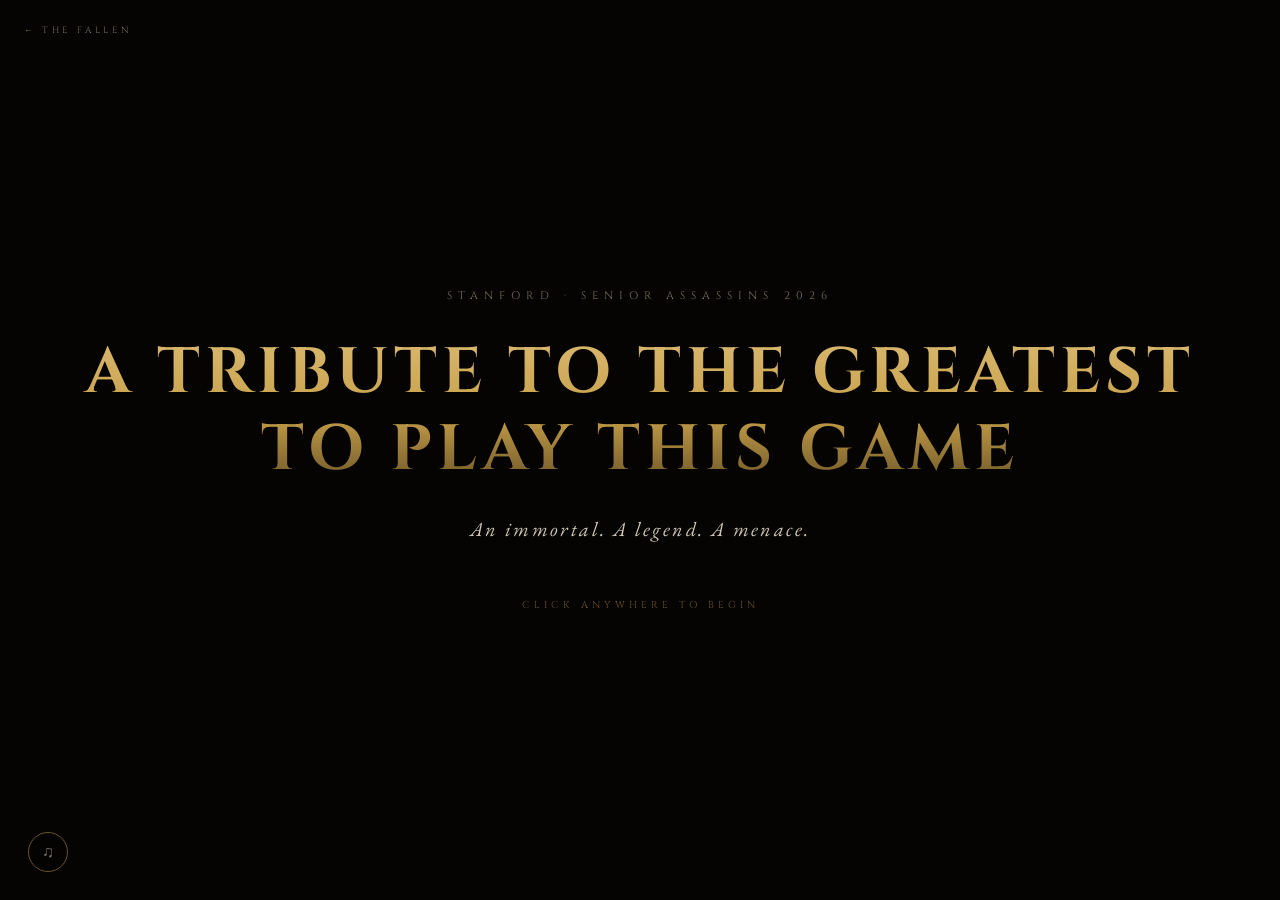
==== greatest.html @ 8500c0b1 "feat: self-tribute slideshow page" ====
<!doctype html>
<html lang="en">
<head>
  <meta charset="utf-8" />
  <meta name="viewport" content="width=device-width, initial-scale=1" />
  <title>A Tribute to the Greatest to Play This Game</title>
  <link rel="preconnect" href="https://fonts.googleapis.com" />
  <link rel="preconnect" href="https://fonts.gstatic.com" crossorigin />
  <link
    href="https://fonts.googleapis.com/css2?family=Cinzel:wght@400;500;600;700&family=EB+Garamond:ital,wght@0,400;0,500;1,400&display=swap"
    rel="stylesheet"
  />
  <style>
    :root {
      --bg:       #0a0908;
      --bg-deep:  #050403;
      --gold:     #c8a14a;
      --gold-soft:#d9b870;
      --gold-dim: #6a5326;
      --bone:     #e8dcc4;
      --text:     #cfc6b3;
      --muted:    #7a6f5d;
      --display:  "Cinzel", Georgia, serif;
      --body:     "EB Garamond", Georgia, serif;
    }

    * { box-sizing: border-box; margin: 0; padding: 0; }

    html, body {
      width: 100%; height: 100%;
      background: var(--bg);
      color: var(--bone);
      font-family: var(--display);
      -webkit-font-smoothing: antialiased;
      overflow: hidden;
      user-select: none;
    }

    /* ── ambient embers ── */
    .embers {
      position: fixed; inset: 0;
      pointer-events: none; z-index: 2; overflow: hidden;
    }
    .embers span {
      position: absolute; bottom: -10px;
      width: 2px; height: 2px;
      background: var(--gold); border-radius: 50%; opacity: 0;
      box-shadow: 0 0 6px var(--gold), 0 0 12px var(--gold-soft);
      animation: rise 14s linear infinite;
    }
    .embers span:nth-child(1)  { left: 8%;  animation-delay: 0s;   animation-duration: 16s; }
    .embers span:nth-child(2)  { left: 20%; animation-delay: 3s;   animation-duration: 19s; }
    .embers span:nth-child(3)  { left: 35%; animation-delay: 6s;   animation-duration: 14s; }
    .embers span:nth-child(4)  { left: 50%; animation-delay: 1s;   animation-duration: 22s; }
    .embers span:nth-child(5)  { left: 65%; animation-delay: 8s;   animation-duration: 17s; }
    .embers span:nth-child(6)  { left: 80%; animation-delay: 4s;   animation-duration: 20s; }
    .embers span:nth-child(7)  { left: 92%; animation-delay: 9s;   animation-duration: 15s; }
    @keyframes rise {
      0%   { transform: translateY(0) translateX(0);         opacity: 0; }
      10%  { opacity: 0.9; }
      50%  { transform: translateY(-50vh) translateX(20px); }
      90%  { opacity: 0.5; }
      100% { transform: translateY(-105vh) translateX(-20px); opacity: 0; }
    }

    /* ── vignette ── */
    .vignette {
      position: fixed; inset: 0; z-index: 3; pointer-events: none;
      background: radial-gradient(ellipse at center, transparent 45%, rgba(0,0,0,0.75) 100%);
    }

    /* ── intro title card ── */
    #intro {
      position: fixed; inset: 0; z-index: 10;
      display: flex; flex-direction: column;
      align-items: center; justify-content: center;
      background: var(--bg-deep);
      cursor: pointer;
      transition: opacity 1.2s ease;
    }
    #intro.fade-out { opacity: 0; pointer-events: none; }

    .intro-eyebrow {
      font-size: 11px; letter-spacing: 0.55em;
      text-transform: uppercase; color: var(--muted);
      margin-bottom: 32px;
      animation: fadein 1.5s ease-out 0.3s backwards;
    }
    .intro-title {
      font-size: clamp(28px, 5vw, 64px);
      font-weight: 700; letter-spacing: 0.08em;
      text-transform: uppercase; text-align: center;
      line-height: 1.2; padding: 0 24px;
      background: linear-gradient(180deg, var(--gold-soft) 0%, var(--gold) 50%, var(--gold-dim) 100%);
      -webkit-background-clip: text; background-clip: text;
      -webkit-text-fill-color: transparent;
      animation: fadein 1.8s ease-out 0.8s backwards;
    }
    .intro-sub {
      font-family: var(--body); font-style: italic;
      font-size: clamp(14px, 1.8vw, 20px);
      color: var(--text); letter-spacing: 0.12em;
      margin-top: 28px;
      animation: fadein 1.8s ease-out 1.4s backwards;
    }
    .intro-cta {
      font-size: 10px; letter-spacing: 0.4em;
      text-transform: uppercase; color: var(--gold-dim);
      margin-top: 56px;
      animation: blink-slow 2s ease-in-out 2.5s infinite backwards;
    }
    @keyframes fadein {
      from { opacity: 0; transform: translateY(12px); }
      to   { opacity: 1; transform: translateY(0); }
    }
    @keyframes blink-slow {
      0%, 100% { opacity: 0.3; } 50% { opacity: 1; }
    }

    /* ── slideshow ── */
    #slideshow {
      position: fixed; inset: 0; z-index: 1;
    }

    .slide {
      position: absolute; inset: 0;
      opacity: 0; transition: opacity 1.4s ease;
      overflow: hidden;
    }
    .slide.active { opacity: 1; }
    .slide.active .slide-img { animation: ken-burns 8s ease-in-out forwards; }

    .slide-img {
      width: 100%; height: 100%;
      object-fit: cover; object-position: center top;
      display: block;
      filter: grayscale(0.15) contrast(1.05) brightness(0.82);
      transform-origin: center center;
    }

    /* alternate Ken Burns directions for variety */
    .slide:nth-child(odd)  .slide-img { transform-origin: 60% 40%; }
    .slide:nth-child(even) .slide-img { transform-origin: 40% 60%; }

    @keyframes ken-burns {
      from { transform: scale(1); }
      to   { transform: scale(1.08); }
    }

    /* dark gradient overlay at bottom for caption legibility */
    .slide::after {
      content: "";
      position: absolute; bottom: 0; left: 0; right: 0; height: 50%;
      background: linear-gradient(to bottom, transparent, rgba(5,4,3,0.92));
      pointer-events: none;
    }

    /* ── captions ── */
    .slide-caption {
      position: absolute; bottom: 0; left: 0; right: 0;
      z-index: 4; text-align: center;
      padding: 0 32px 64px;
      pointer-events: none;
      opacity: 0; transform: translateY(10px);
      transition: opacity 0.8s ease 0.6s, transform 0.8s ease 0.6s;
    }
    .slide.active .slide-caption {
      opacity: 1; transform: translateY(0);
    }
    .caption-name {
      font-size: clamp(28px, 5vw, 64px);
      font-weight: 700; letter-spacing: 0.1em;
      text-transform: uppercase;
      background: linear-gradient(180deg, var(--gold-soft) 0%, var(--gold) 60%, var(--gold-dim) 100%);
      -webkit-background-clip: text; background-clip: text;
      -webkit-text-fill-color: transparent;
      line-height: 1;
      margin-bottom: 10px;
    }
    .caption-line {
      font-family: var(--body); font-style: italic;
      font-size: clamp(16px, 2.2vw, 26px);
      color: var(--text); letter-spacing: 0.08em;
    }

    /* ── progress dots ── */
    #dots {
      position: fixed; bottom: 28px; left: 50%;
      transform: translateX(-50%);
      z-index: 5; display: flex; gap: 10px;
    }
    .dot {
      width: 6px; height: 6px; border-radius: 50%;
      background: var(--gold-dim);
      transition: background 0.4s, transform 0.4s;
      cursor: pointer;
    }
    .dot.active { background: var(--gold); transform: scale(1.4); }

    /* ── nav arrows ── */
    .arrow {
      position: fixed; top: 50%; z-index: 5;
      transform: translateY(-50%);
      background: none; border: none;
      color: var(--gold-dim); font-size: 28px;
      cursor: pointer; padding: 16px;
      transition: color 0.3s; line-height: 1;
    }
    .arrow:hover { color: var(--gold); }
    .arrow-prev { left: 12px; }
    .arrow-next { right: 12px; }

    /* ── music button ── */
    .music-btn {
      position: fixed; bottom: 28px; left: 28px;
      z-index: 20; width: 40px; height: 40px;
      border-radius: 50%;
      background: rgba(5,4,3,0.88);
      border: 1px solid var(--gold-dim);
      color: var(--muted); font-size: 16px;
      cursor: pointer; display: flex;
      align-items: center; justify-content: center;
      transition: border-color 0.3s, color 0.3s, box-shadow 0.3s;
    }
    .music-btn:hover { border-color: var(--gold); color: var(--gold); }
    .music-btn.playing {
      border-color: var(--gold); color: var(--gold);
      animation: music-pulse 2s ease-in-out infinite;
    }
    @keyframes music-pulse {
      0%, 100% { box-shadow: 0 0 14px rgba(200,161,74,0.2); }
      50%       { box-shadow: 0 0 28px rgba(200,161,74,0.5); }
    }

    /* ── back link ── */
    .back-link {
      position: fixed; top: 24px; left: 24px; z-index: 20;
      font-family: var(--display); font-size: 9px;
      letter-spacing: 0.4em; text-transform: uppercase;
      color: var(--muted); text-decoration: none;
      border-bottom: 1px solid transparent;
      transition: color 0.3s, border-color 0.3s;
    }
    .back-link:hover { color: var(--gold); border-color: var(--gold-dim); }

    @media (max-width: 600px) {
      .arrow { display: none; }
      .intro-title { font-size: clamp(22px, 7vw, 40px); }
    }
  </style>
</head>
<body>

  <div class="embers" aria-hidden="true">
    <span></span><span></span><span></span><span></span>
    <span></span><span></span><span></span>
  </div>
  <div class="vignette" aria-hidden="true"></div>

  <!-- Intro title card -->
  <div id="intro">
    <p class="intro-eyebrow">Stanford · Senior Assassins 2026</p>
    <h1 class="intro-title">A Tribute to the Greatest<br>to Play This Game</h1>
    <p class="intro-sub">An immortal. A legend. A menace.</p>
    <p class="intro-cta">Click anywhere to begin</p>
  </div>

  <!-- Slideshow -->
  <div id="slideshow"></div>
  <div id="dots"></div>

  <button class="arrow arrow-prev" id="prev" aria-label="Previous">&#8592;</button>
  <button class="arrow arrow-next" id="next" aria-label="Next">&#8594;</button>

  <audio id="bg-music" loop preload="none">
    <source src="audio/angel.mp3" type="audio/mpeg" />
  </audio>

  <button class="music-btn" id="music-btn" aria-label="Toggle music">♫</button>

  <a class="back-link" href="index.html">&#8592; The Fallen</a>

  <script>
    // ── slide data — drop photos into pics/me/ and list them here ──
    // Caption fields: name (big) + line (italic subtitle)
    const SLIDES = [
      { src: "pics/me/1.jpg",  name: "Chehan",  line: "The greatest to ever do it" },
      { src: "pics/me/2.jpg",  name: "Chehan",  line: "3 kills · 0 deaths · still standing" },
      { src: "pics/me/3.jpg",  name: "Chehan",  line: "A natural born assassin" },
      { src: "pics/me/4.jpg",  name: "Chehan",  line: "Has never been caught" },
      { src: "pics/me/5.jpg",  name: "Chehan",  line: "Feared by many. Stopped by none." },
      { src: "pics/me/6.jpg",  name: "Chehan",  line: "In loving memory of his victims" },
    ];

    // ── build slides ───────────────────────────────────────────────
    const show  = document.getElementById('slideshow');
    const dotsEl = document.getElementById('dots');
    let current = 0;
    let timer   = null;

    SLIDES.forEach((s, i) => {
      const article = document.createElement('div');
      article.className = 'slide' + (i === 0 ? ' active' : '');
      article.innerHTML = `
        <img class="slide-img" src="${s.src}" alt="${s.name}" loading="${i === 0 ? 'eager' : 'lazy'}" />
        <div class="slide-caption">
          <p class="caption-name">${s.name}</p>
          <p class="caption-line">${s.line}</p>
        </div>`;
      show.appendChild(article);

      const dot = document.createElement('button');
      dot.className = 'dot' + (i === 0 ? ' active' : '');
      dot.setAttribute('aria-label', `Go to slide ${i + 1}`);
      dot.addEventListener('click', () => goTo(i));
      dotsEl.appendChild(dot);
    });

    const slides = show.querySelectorAll('.slide');
    const dots   = dotsEl.querySelectorAll('.dot');

    function goTo(n) {
      slides[current].classList.remove('active');
      dots[current].classList.remove('active');
      current = (n + SLIDES.length) % SLIDES.length;
      slides[current].classList.add('active');
      dots[current].classList.add('active');
      resetTimer();
    }

    function resetTimer() {
      clearInterval(timer);
      timer = setInterval(() => goTo(current + 1), 6000);
    }

    document.getElementById('prev').addEventListener('click', () => goTo(current - 1));
    document.getElementById('next').addEventListener('click', () => goTo(current + 1));

    document.addEventListener('keydown', e => {
      if (e.key === 'ArrowRight') goTo(current + 1);
      if (e.key === 'ArrowLeft')  goTo(current - 1);
    });

    // swipe support
    let touchX = null;
    document.addEventListener('touchstart', e => { touchX = e.touches[0].clientX; });
    document.addEventListener('touchend',   e => {
      if (touchX === null) return;
      const dx = e.changedTouches[0].clientX - touchX;
      if (Math.abs(dx) > 40) goTo(current + (dx < 0 ? 1 : -1));
      touchX = null;
    });

    // ── music ──────────────────────────────────────────────────────
    const music    = document.getElementById('bg-music');
    const musicBtn = document.getElementById('music-btn');
    let musicStarted = false;

    function startMusic() {
      if (musicStarted) return;
      musicStarted = true;
      music.volume = 0.55;
      music.play().catch(() => {});
      musicBtn.classList.add('playing');
    }

    musicBtn.addEventListener('click', () => {
      if (!musicStarted) { startMusic(); return; }
      if (music.paused) {
        music.play().catch(() => {});
        musicBtn.classList.add('playing');
      } else {
        music.pause();
        musicBtn.classList.remove('playing');
      }
    });

    // ── intro dismiss ──────────────────────────────────────────────
    const intro = document.getElementById('intro');
    intro.addEventListener('click', () => {
      intro.classList.add('fade-out');
      startMusic();
      resetTimer();
      setTimeout(() => intro.style.display = 'none', 1400);
    });
  </script>
</body>
</html>
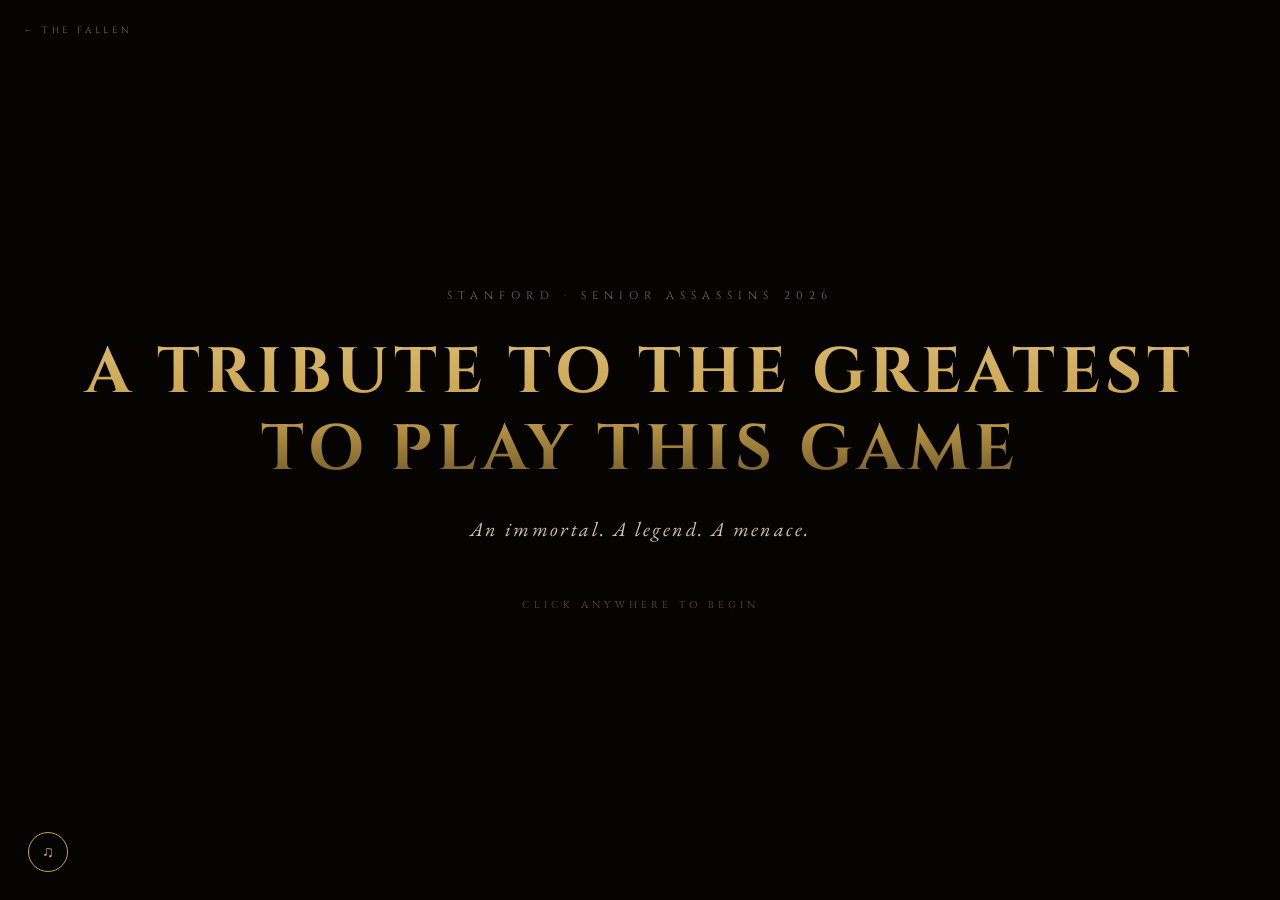
==== commit 19d21842: "feat: autoplay music from 1:00, include mp3" ====
--- a/greatest.html
+++ b/greatest.html
@@ -359,10 +359,14 @@
     function startMusic() {
       if (musicStarted) return;
       musicStarted = true;
+      music.currentTime = 60;
       music.volume = 0.55;
       music.play().catch(() => {});
       musicBtn.classList.add('playing');
     }
+
+    // attempt autoplay on load
+    window.addEventListener('load', () => startMusic());
 
     musicBtn.addEventListener('click', () => {
       if (!musicStarted) { startMusic(); return; }
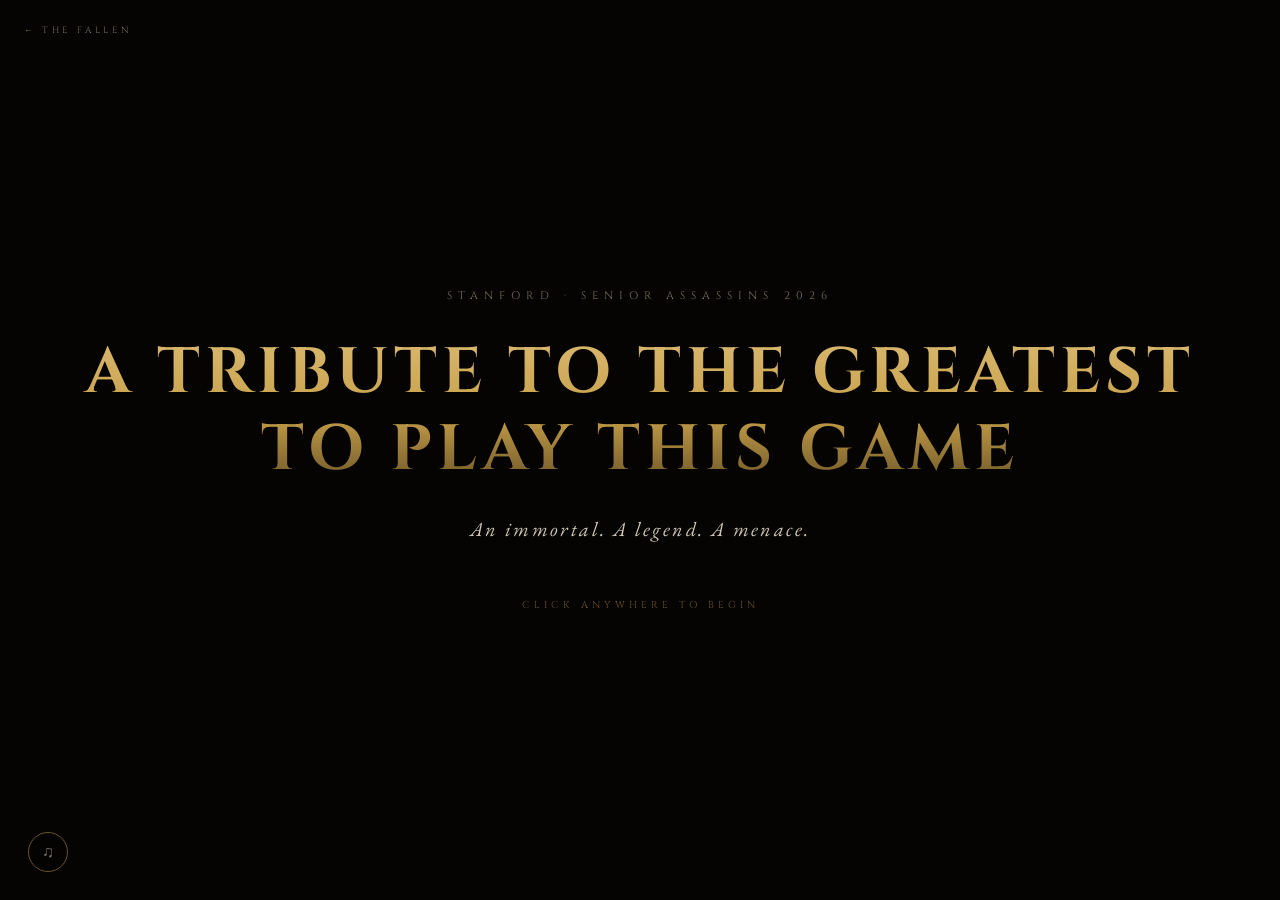
==== commit 06647e48: "feat: add tribute tab, remove Next to Fall, fix music autostart" ====
--- a/greatest.html
+++ b/greatest.html
@@ -365,8 +365,13 @@
       musicBtn.classList.add('playing');
     }
 
-    // attempt autoplay on load
-    window.addEventListener('load', () => startMusic());
+    // start on first interaction anywhere on the page
+    ['click', 'keydown', 'touchstart'].forEach(evt =>
+      document.addEventListener(evt, function onFirst() {
+        startMusic();
+        document.removeEventListener(evt, onFirst);
+      }, { once: true })
+    );
 
     musicBtn.addEventListener('click', () => {
       if (!musicStarted) { startMusic(); return; }
